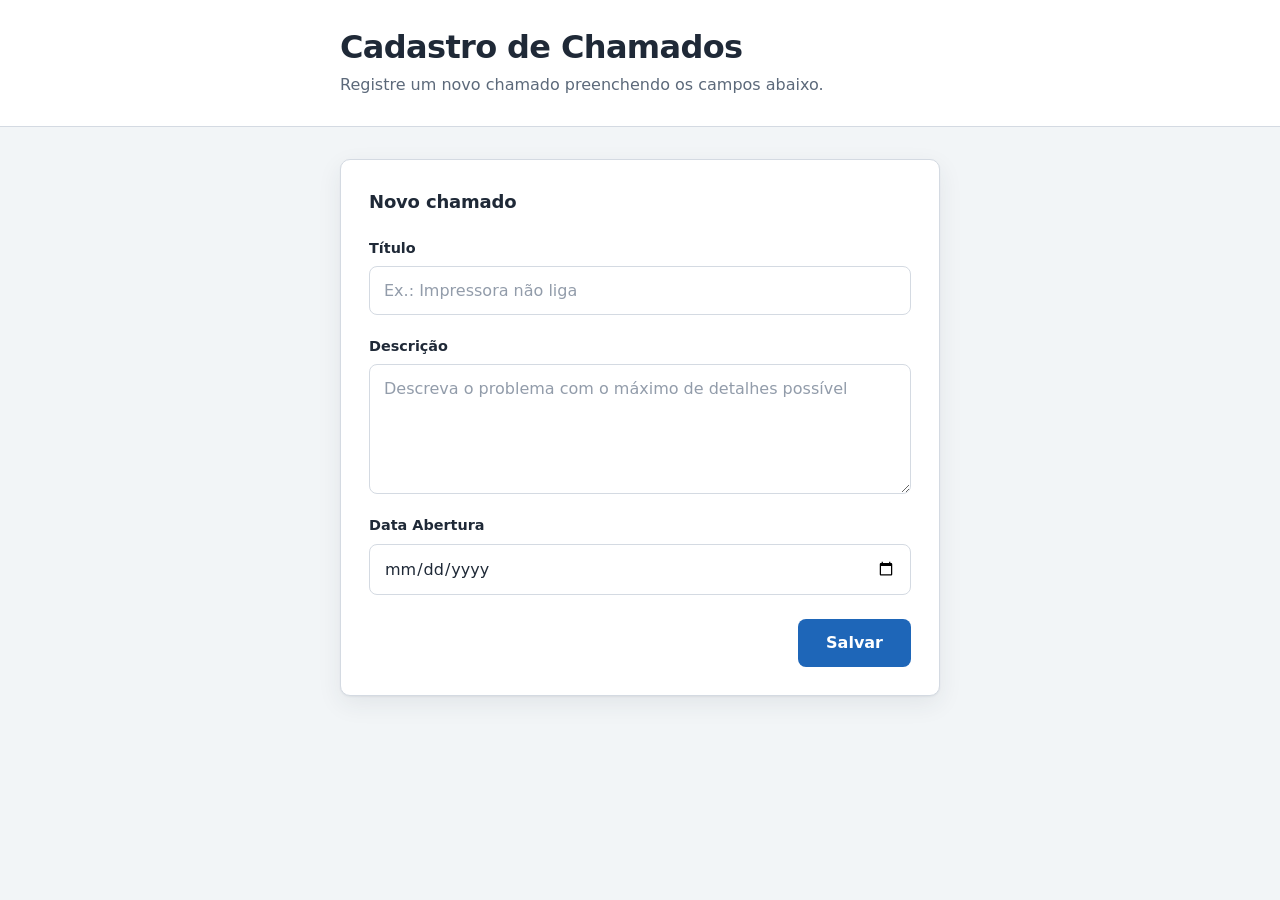
==== chamados/index.html @ 7cd3a597 "Cria tela de Cadastro de Chamados (chamados/index.html)" ====
<!DOCTYPE html>
<html lang="pt-BR">
<head>
  <meta charset="UTF-8" />
  <meta name="viewport" content="width=device-width, initial-scale=1.0" />
  <meta name="description" content="Cadastro de Chamados: registre título, descrição e data de abertura." />
  <title>Cadastro de Chamados</title>

  <style>
    /* ==========================================================
       1. VARIÁVEIS DE DESIGN (cores, espaçamentos, raios)
       ========================================================== */
    :root {
      --cor-fundo: hsl(210, 25%, 96%);
      --cor-superficie: hsl(0, 0%, 100%);
      --cor-texto: hsl(215, 28%, 17%);
      --cor-texto-suave: hsl(215, 14%, 42%);
      --cor-borda: hsl(214, 20%, 86%);
      --cor-primaria: hsl(212, 72%, 42%);
      --cor-primaria-escura: hsl(212, 72%, 34%);
      --cor-foco: hsla(212, 72%, 42%, 0.18);

      --raio: 10px;
      --sombra: 0 1px 2px hsla(215, 30%, 20%, 0.06),
                0 8px 24px hsla(215, 30%, 20%, 0.08);

      /* Fontes do próprio sistema (sem bibliotecas externas) */
      --fonte: system-ui, -apple-system, "Segoe UI", Roboto, "Helvetica Neue", Arial, sans-serif;
    }

    /* ==========================================================
       2. BASE
       ========================================================== */
    *,
    *::before,
    *::after {
      box-sizing: border-box;
    }

    body {
      margin: 0;
      min-height: 100vh;
      font-family: var(--fonte);
      font-size: 16px;
      line-height: 1.6;
      color: var(--cor-texto);
      background: var(--cor-fundo);
      -webkit-font-smoothing: antialiased;
    }

    /* ==========================================================
       3. TOPO (título)
       ========================================================== */
    .topo {
      background: var(--cor-superficie);
      border-bottom: 1px solid var(--cor-borda);
    }

    .topo-conteudo {
      max-width: 640px;
      margin: 0 auto;
      padding: 28px 20px;
    }

    .topo h1 {
      margin: 0;
      font-size: clamp(1.5rem, 1.2rem + 1.2vw, 2rem);
      font-weight: 700;
      letter-spacing: -0.02em;
      line-height: 1.2;
    }

    .topo p {
      margin: 6px 0 0;
      color: var(--cor-texto-suave);
    }

    /* ==========================================================
       4. CARTÃO DO FORMULÁRIO
       ========================================================== */
    main {
      max-width: 640px;
      margin: 32px auto;
      padding: 0 20px;
    }

    .cartao {
      background: var(--cor-superficie);
      border: 1px solid var(--cor-borda);
      border-radius: var(--raio);
      box-shadow: var(--sombra);
      padding: 28px;
    }

    .cartao h2 {
      margin: 0 0 20px;
      font-size: 1.125rem;
      font-weight: 600;
      letter-spacing: -0.01em;
    }

    /* ==========================================================
       5. CAMPOS
       ========================================================== */
    .campo {
      display: flex;
      flex-direction: column;
      gap: 6px;
      margin-bottom: 20px;
    }

    label {
      font-size: 0.9rem;
      font-weight: 600;
    }

    input,
    textarea {
      width: 100%;
      font: inherit;
      color: var(--cor-texto);
      background: var(--cor-superficie);
      border: 1px solid var(--cor-borda);
      border-radius: 8px;
      padding: 11px 14px;
      transition: border-color 0.15s ease, box-shadow 0.15s ease;
    }

    input::placeholder,
    textarea::placeholder {
      color: hsl(215, 12%, 62%);
    }

    input:hover,
    textarea:hover {
      border-color: hsl(214, 18%, 72%);
    }

    input:focus,
    textarea:focus {
      outline: none;
      border-color: var(--cor-primaria);
      box-shadow: 0 0 0 4px var(--cor-foco);
    }

    textarea {
      min-height: 130px;
      resize: vertical;
    }

    /* ==========================================================
       6. BOTÃO
       ========================================================== */
    .acoes {
      display: flex;
      justify-content: flex-end;
      padding-top: 4px;
    }

    .btn-salvar {
      font: inherit;
      font-weight: 600;
      color: #fff;
      background: var(--cor-primaria);
      border: none;
      border-radius: 8px;
      padding: 11px 28px;
      cursor: pointer;
      transition: background-color 0.15s ease, transform 0.1s ease, box-shadow 0.15s ease;
    }

    .btn-salvar:hover {
      background: var(--cor-primaria-escura);
    }

    .btn-salvar:active {
      transform: translateY(1px);
    }

    .btn-salvar:focus-visible {
      outline: none;
      box-shadow: 0 0 0 4px var(--cor-foco);
    }

    /* ==========================================================
       7. RESPONSIVIDADE (celular)
       ========================================================== */
    @media (max-width: 480px) {
      .cartao {
        padding: 20px;
      }

      .btn-salvar {
        width: 100%;
      }
    }
  </style>
</head>
<body>

  <!-- TOPO: título da aplicação -->
  <header class="topo">
    <div class="topo-conteudo">
      <h1>Cadastro de Chamados</h1>
      <p>Registre um novo chamado preenchendo os campos abaixo.</p>
    </div>
  </header>

  <main>
    <!-- FORMULÁRIO DE CADASTRO -->
    <section class="cartao">
      <h2>Novo chamado</h2>

      <form id="form-chamado">
        <div class="campo">
          <label for="titulo">Título</label>
          <input id="titulo" name="titulo" type="text" placeholder="Ex.: Impressora não liga" />
        </div>

        <div class="campo">
          <label for="descricao">Descrição</label>
          <textarea id="descricao" name="descricao" placeholder="Descreva o problema com o máximo de detalhes possível"></textarea>
        </div>

        <div class="campo">
          <label for="data-abertura">Data Abertura</label>
          <input id="data-abertura" name="dataAbertura" type="date" />
        </div>

        <div class="acoes">
          <!-- type="button" para não recarregar a página: por enquanto ele não faz nada -->
          <button id="btn-salvar" class="btn-salvar" type="button">Salvar</button>
        </div>
      </form>
    </section>
  </main>

  <script>
    // Por enquanto, nenhuma lógica: o botão "Salvar" será implementado nas próximas etapas.
  </script>
</body>
</html>
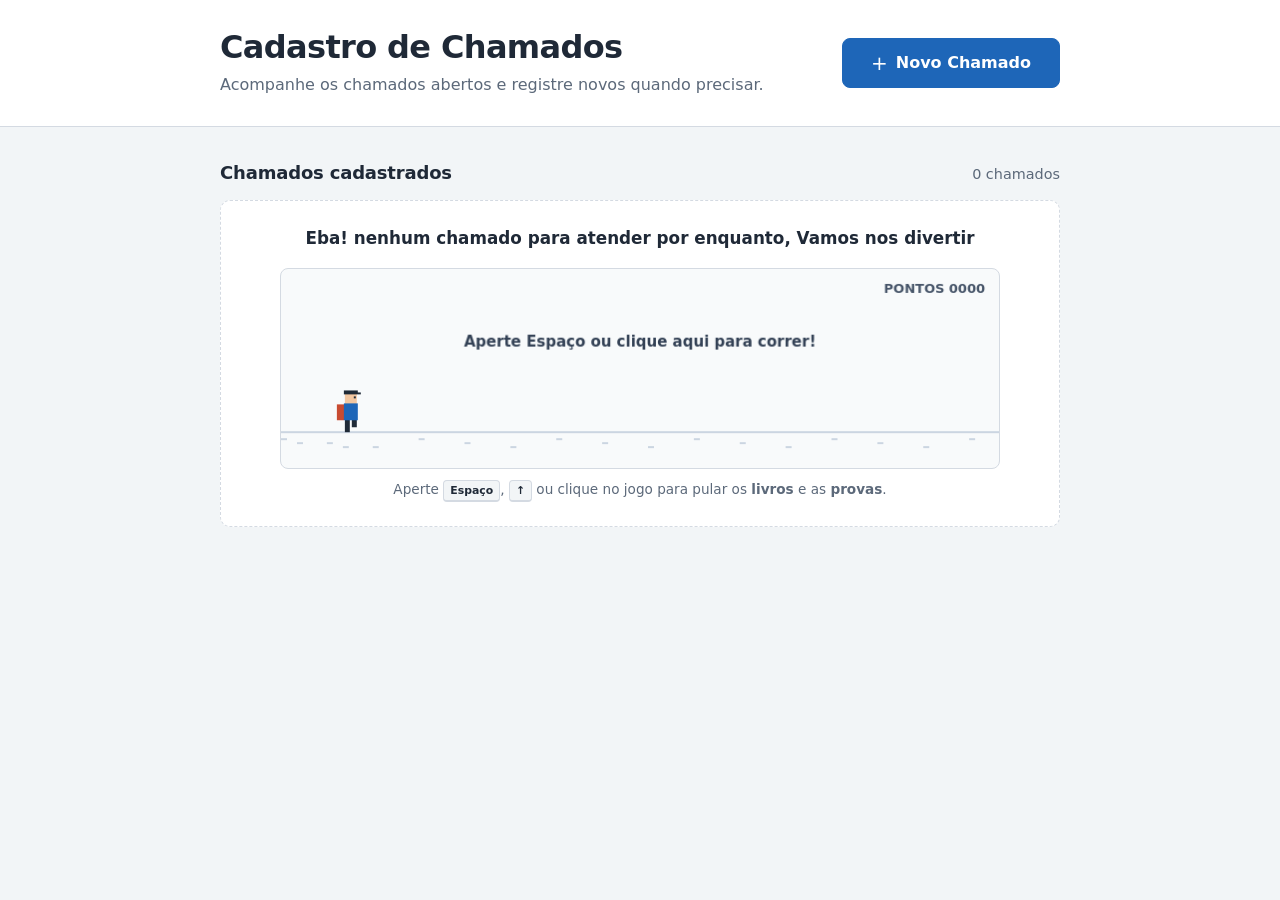
==== commit 4181a3e3: "Adiciona listagem, edição, exclusão com modal e jogo do estudante em chamados" ====
--- a/chamados/index.html
+++ b/chamados/index.html
@@ -18,7 +18,16 @@
       --cor-borda: hsl(214, 20%, 86%);
       --cor-primaria: hsl(212, 72%, 42%);
       --cor-primaria-escura: hsl(212, 72%, 34%);
+      --cor-primaria-clara: hsl(212, 80%, 96%);
       --cor-foco: hsla(212, 72%, 42%, 0.18);
+
+      --cor-erro: hsl(4, 66%, 46%);
+      --cor-erro-fundo: hsl(4, 85%, 97%);
+      --cor-erro-borda: hsl(4, 70%, 88%);
+
+      --cor-sucesso-texto: hsl(152, 55%, 24%);
+      --cor-sucesso-fundo: hsl(150, 60%, 96%);
+      --cor-sucesso-borda: hsl(150, 45%, 82%);
 
       --raio: 10px;
       --sombra: 0 1px 2px hsla(215, 30%, 20%, 0.06),
@@ -26,6 +35,9 @@
 
       /* Fontes do próprio sistema (sem bibliotecas externas) */
       --fonte: system-ui, -apple-system, "Segoe UI", Roboto, "Helvetica Neue", Arial, sans-serif;
+
+      /* Largura máxima do conteúdo (mais larga para caber a tabela) */
+      --largura: 880px;
     }
 
     /* ==========================================================
@@ -57,9 +69,38 @@
     }
 
     .topo-conteudo {
-      max-width: 640px;
+      max-width: var(--largura);
       margin: 0 auto;
       padding: 28px 20px;
+      display: flex;
+      flex-wrap: wrap;
+      align-items: center;
+      justify-content: space-between;
+      gap: 16px 24px;
+    }
+
+    /* Botão "Novo Chamado" (mesmo visual do botão principal, com um "+") */
+    .btn-novo {
+      display: inline-flex;
+      align-items: center;
+      gap: 8px;
+      white-space: nowrap;
+    }
+
+    .btn-novo .mais {
+      font-size: 1.25rem;
+      line-height: 1;
+      font-weight: 500;
+    }
+
+    /* Formulário aparecendo */
+    .cartao:not([hidden]) {
+      animation: aparecer 0.2s ease;
+    }
+
+    /* Aviso de sucesso fica fora do formulário (que é ocultado após salvar) */
+    #aviso-sucesso {
+      margin-bottom: 24px;
     }
 
     .topo h1 {
@@ -79,7 +120,7 @@
        4. CARTÃO DO FORMULÁRIO
        ========================================================== */
     main {
-      max-width: 640px;
+      max-width: var(--largura);
       margin: 32px auto;
       padding: 0 20px;
     }
@@ -90,6 +131,12 @@
       border-radius: var(--raio);
       box-shadow: var(--sombra);
       padding: 28px;
+      transition: box-shadow 0.2s ease;
+    }
+
+    /* Destaque sutil quando o formulário está em modo de edição */
+    .cartao.editando {
+      box-shadow: 0 0 0 3px var(--cor-foco), var(--sombra);
     }
 
     .cartao h2 {
@@ -149,94 +196,1210 @@
     }
 
     /* ==========================================================
-       6. BOTÃO
+       6. BOTÕES
        ========================================================== */
     .acoes {
       display: flex;
       justify-content: flex-end;
+      gap: 12px;
       padding-top: 4px;
     }
 
-    .btn-salvar {
+    .btn {
       font: inherit;
       font-weight: 600;
-      color: #fff;
-      background: var(--cor-primaria);
-      border: none;
       border-radius: 8px;
       padding: 11px 28px;
       cursor: pointer;
-      transition: background-color 0.15s ease, transform 0.1s ease, box-shadow 0.15s ease;
+      transition: background-color 0.15s ease, border-color 0.15s ease,
+                  color 0.15s ease, transform 0.1s ease, box-shadow 0.15s ease;
+    }
+
+    .btn:active {
+      transform: translateY(1px);
+    }
+
+    .btn:focus-visible {
+      outline: none;
+      box-shadow: 0 0 0 4px var(--cor-foco);
+    }
+
+    /* Botão principal (Salvar / Atualizar) */
+    .btn-salvar {
+      color: #fff;
+      background: var(--cor-primaria);
+      border: 1px solid var(--cor-primaria);
     }
 
     .btn-salvar:hover {
       background: var(--cor-primaria-escura);
-    }
-
-    .btn-salvar:active {
-      transform: translateY(1px);
-    }
-
-    .btn-salvar:focus-visible {
-      outline: none;
-      box-shadow: 0 0 0 4px var(--cor-foco);
+      border-color: var(--cor-primaria-escura);
+    }
+
+    /* Botão secundário (Cancelar) */
+    .btn-cancelar {
+      color: var(--cor-texto);
+      background: var(--cor-superficie);
+      border: 1px solid var(--cor-borda);
+    }
+
+    .btn-cancelar:hover {
+      background: var(--cor-fundo);
+      border-color: hsl(214, 18%, 72%);
+    }
+
+    /* Botão pequeno usado dentro da tabela (Editar) */
+    .btn-editar {
+      font-size: 0.875rem;
+      padding: 6px 14px;
+      color: var(--cor-primaria);
+      background: var(--cor-superficie);
+      border: 1px solid var(--cor-borda);
+    }
+
+    .btn-editar:hover {
+      background: var(--cor-primaria-clara);
+      border-color: hsl(212, 60%, 80%);
+    }
+
+    /* Botão pequeno usado dentro da tabela (Excluir) */
+    .btn-excluir {
+      font-size: 0.875rem;
+      padding: 6px 14px;
+      color: var(--cor-erro);
+      background: var(--cor-superficie);
+      border: 1px solid var(--cor-borda);
+    }
+
+    .btn-excluir:hover {
+      background: var(--cor-erro-fundo);
+      border-color: var(--cor-erro-borda);
+    }
+
+    /* Botão de confirmação da exclusão (dentro da janela) */
+    .btn-perigo {
+      color: #fff;
+      background: var(--cor-erro);
+      border: 1px solid var(--cor-erro);
+    }
+
+    .btn-perigo:hover {
+      background: hsl(4, 66%, 38%);
+      border-color: hsl(4, 66%, 38%);
+    }
+
+    .btn-perigo:focus-visible {
+      box-shadow: 0 0 0 4px hsla(4, 66%, 46%, 0.2);
     }
 
     /* ==========================================================
-       7. RESPONSIVIDADE (celular)
+       6.1 MODAL DE CONFIRMAÇÃO (feito à mão: fundo escuro + janela)
        ========================================================== */
-    @media (max-width: 480px) {
+    .modal-fundo {
+      position: fixed;
+      inset: 0;
+      z-index: 1000;
+      display: flex;
+      align-items: center;
+      justify-content: center;
+      padding: 16px;
+      background: hsla(215, 30%, 15%, 0.45);
+      animation: fundo-aparecer 0.15s ease;
+    }
+
+    .modal {
+      width: 100%;
+      max-width: 420px;
+      padding: 24px;
+      color: var(--cor-texto);
+      background: var(--cor-superficie);
+      border: 1px solid var(--cor-borda);
+      border-radius: var(--raio);
+      box-shadow: 0 20px 48px hsla(215, 30%, 20%, 0.22);
+      animation: modal-aparecer 0.18s ease;
+    }
+
+    .modal h3 {
+      margin: 0 0 8px;
+      font-size: 1.125rem;
+      font-weight: 600;
+      letter-spacing: -0.01em;
+    }
+
+    .modal p {
+      margin: 0 0 20px;
+      color: var(--cor-texto-suave);
+      overflow-wrap: anywhere;
+    }
+
+    .modal strong {
+      color: var(--cor-texto);
+    }
+
+    .modal .acoes {
+      padding-top: 0;
+    }
+
+    /* Impede a página de rolar por trás enquanto o modal está aberto */
+    body.modal-aberto {
+      overflow: hidden;
+    }
+
+    @keyframes fundo-aparecer {
+      from { opacity: 0; }
+      to   { opacity: 1; }
+    }
+
+    @keyframes modal-aparecer {
+      from { opacity: 0; transform: translateY(8px) scale(0.98); }
+      to   { opacity: 1; transform: translateY(0) scale(1); }
+    }
+
+    [hidden] {
+      display: none !important;
+    }
+
+    /* ==========================================================
+       7. AVISOS (erro e sucesso)
+       ========================================================== */
+    .aviso {
+      display: none;
+      margin-bottom: 20px;
+      padding: 12px 14px;
+      font-size: 0.95rem;
+      color: hsl(4, 60%, 32%);
+      background: var(--cor-erro-fundo);
+      border: 1px solid var(--cor-erro-borda);
+      border-radius: 8px;
+    }
+
+    .aviso.sucesso {
+      color: var(--cor-sucesso-texto);
+      background: var(--cor-sucesso-fundo);
+      border-color: var(--cor-sucesso-borda);
+    }
+
+    .aviso.visivel {
+      display: block;
+      animation: aparecer 0.2s ease;
+    }
+
+    .msg-erro {
+      display: none;
+      font-size: 0.85rem;
+      color: var(--cor-erro);
+    }
+
+    .campo.com-erro .msg-erro {
+      display: block;
+    }
+
+    .campo.com-erro input,
+    .campo.com-erro textarea {
+      border-color: var(--cor-erro);
+    }
+
+    .campo.com-erro input:focus,
+    .campo.com-erro textarea:focus {
+      box-shadow: 0 0 0 4px hsla(4, 66%, 46%, 0.15);
+    }
+
+    .obrigatorio {
+      color: var(--cor-erro);
+      font-weight: 600;
+    }
+
+    .opcional {
+      font-weight: 400;
+      color: var(--cor-texto-suave);
+    }
+
+    /* ==========================================================
+       8. TABELA DE CHAMADOS
+       ========================================================== */
+    .lista-secao {
+      margin-top: 0;
+    }
+
+    /* O espaço entre formulário e tabela só existe quando o formulário está visível */
+    .cartao {
+      margin-bottom: 32px;
+    }
+
+    .lista-cabecalho {
+      display: flex;
+      align-items: baseline;
+      justify-content: space-between;
+      margin-bottom: 12px;
+    }
+
+    .lista-cabecalho h2 {
+      margin: 0;
+      font-size: 1.125rem;
+      font-weight: 600;
+      letter-spacing: -0.01em;
+    }
+
+    .contador {
+      font-size: 0.9rem;
+      color: var(--cor-texto-suave);
+    }
+
+    .tabela-container {
+      background: var(--cor-superficie);
+      border: 1px solid var(--cor-borda);
+      border-radius: var(--raio);
+      box-shadow: 0 1px 2px hsla(215, 30%, 20%, 0.05);
+      overflow: hidden;
+    }
+
+    .tabela {
+      width: 100%;
+      border-collapse: collapse;
+      font-size: 0.95rem;
+    }
+
+    .tabela th,
+    .tabela td {
+      padding: 14px 16px;
+      text-align: left;
+      vertical-align: top;
+    }
+
+    .tabela thead th {
+      font-size: 0.8rem;
+      font-weight: 600;
+      text-transform: uppercase;
+      letter-spacing: 0.06em;
+      color: var(--cor-texto-suave);
+      background: hsl(210, 25%, 98%);
+      border-bottom: 1px solid var(--cor-borda);
+    }
+
+    .tabela tbody tr + tr td {
+      border-top: 1px solid hsl(214, 20%, 92%);
+    }
+
+    .tabela tbody tr {
+      transition: background-color 0.15s ease;
+    }
+
+    .tabela tbody tr:hover {
+      background: hsl(210, 25%, 98.5%);
+    }
+
+    /* Linha que está sendo editada no momento */
+    .tabela tbody tr.em-edicao {
+      background: var(--cor-primaria-clara);
+    }
+
+    .col-titulo {
+      font-weight: 600;
+      overflow-wrap: anywhere;
+    }
+
+    .col-descricao {
+      color: var(--cor-texto-suave);
+      white-space: pre-line;
+      overflow-wrap: anywhere;
+    }
+
+    .col-data {
+      white-space: nowrap;
+      color: var(--cor-texto-suave);
+    }
+
+    .col-acoes {
+      width: 1%;
+      white-space: nowrap;
+      text-align: right !important;
+    }
+
+    .col-acoes .btn + .btn {
+      margin-left: 8px;
+    }
+
+    /* ==========================================================
+       8.1 ESTADO VAZIO + JOGO DO ESTUDANTE
+       ========================================================== */
+    .estado-vazio {
+      padding: 24px 20px;
+      text-align: center;
+      background: var(--cor-superficie);
+      border: 1px dashed var(--cor-borda);
+      border-radius: var(--raio);
+    }
+
+    .lista-vazia {
+      margin: 0 0 16px;
+      font-size: 1.05rem;
+      font-weight: 600;
+      color: var(--cor-texto);
+    }
+
+    .jogo-tela {
+      display: block;
+      width: 100%;
+      max-width: 720px;
+      height: auto;
+      margin: 0 auto;
+      background: hsl(210, 30%, 98%);
+      border: 1px solid var(--cor-borda);
+      border-radius: 8px;
+      cursor: pointer;
+      touch-action: manipulation;
+      user-select: none;
+    }
+
+    .jogo-dica {
+      margin: 10px 0 0;
+      font-size: 0.85rem;
+      color: var(--cor-texto-suave);
+    }
+
+    kbd {
+      display: inline-block;
+      padding: 1px 6px;
+      font-family: inherit;
+      font-size: 0.8em;
+      font-weight: 600;
+      color: var(--cor-texto);
+      background: var(--cor-fundo);
+      border: 1px solid var(--cor-borda);
+      border-bottom-width: 2px;
+      border-radius: 4px;
+    }
+
+    @keyframes aparecer {
+      from { opacity: 0; transform: translateY(-4px); }
+      to   { opacity: 1; transform: translateY(0); }
+    }
+
+    /* ==========================================================
+       9. RESPONSIVIDADE (celular)
+       ========================================================== */
+    @media (max-width: 640px) {
       .cartao {
         padding: 20px;
       }
 
-      .btn-salvar {
+      .acoes {
+        flex-direction: column-reverse;
+      }
+
+      .acoes .btn {
         width: 100%;
+      }
+
+      /* Em telas pequenas, cada linha da tabela vira um bloco empilhado */
+      .tabela thead {
+        display: none;
+      }
+
+      .tabela,
+      .tabela tbody,
+      .tabela tr,
+      .tabela td {
+        display: block;
+        width: 100%;
+      }
+
+      .tabela tbody tr {
+        padding: 12px 16px;
+      }
+
+      .tabela tbody tr + tr {
+        border-top: 1px solid hsl(214, 20%, 92%);
+      }
+
+      .tabela tbody tr + tr td {
+        border-top: none;
+      }
+
+      .tabela td {
+        padding: 4px 0;
+      }
+
+      .tabela td[data-rotulo]::before {
+        content: attr(data-rotulo);
+        display: block;
+        font-size: 0.75rem;
+        font-weight: 600;
+        text-transform: uppercase;
+        letter-spacing: 0.06em;
+        color: var(--cor-texto-suave);
+      }
+
+      .col-acoes {
+        text-align: left !important;
+        padding-top: 8px !important;
       }
     }
   </style>
 </head>
 <body>
 
-  <!-- TOPO: título da aplicação -->
+  <!-- TOPO: título da aplicação + botão "Novo Chamado" -->
   <header class="topo">
     <div class="topo-conteudo">
-      <h1>Cadastro de Chamados</h1>
-      <p>Registre um novo chamado preenchendo os campos abaixo.</p>
+      <div>
+        <h1>Cadastro de Chamados</h1>
+        <p>Acompanhe os chamados abertos e registre novos quando precisar.</p>
+      </div>
+      <button id="btn-novo" class="btn btn-salvar btn-novo" type="button" aria-controls="cartao-form">
+        <span class="mais" aria-hidden="true">+</span> Novo Chamado
+      </button>
     </div>
   </header>
 
   <main>
-    <!-- FORMULÁRIO DE CADASTRO -->
-    <section class="cartao">
-      <h2>Novo chamado</h2>
-
-      <form id="form-chamado">
-        <div class="campo">
-          <label for="titulo">Título</label>
-          <input id="titulo" name="titulo" type="text" placeholder="Ex.: Impressora não liga" />
+    <!-- FORMULÁRIO DE CADASTRO / EDIÇÃO (oculto até clicar em "Novo Chamado" ou "Editar") -->
+    <section id="cartao-form" class="cartao" hidden>
+      <h2 id="titulo-form">Novo chamado</h2>
+
+      <!-- novalidate: usamos nossa própria validação, com mensagens mais amigáveis -->
+      <form id="form-chamado" novalidate>
+        <!-- Aviso de erro de validação -->
+        <div id="aviso" class="aviso" role="alert"></div>
+
+        <div class="campo" id="campo-titulo">
+          <label for="titulo">Título <span class="obrigatorio" aria-hidden="true">*</span></label>
+          <input id="titulo" name="titulo" type="text" placeholder="Ex.: Impressora não liga" aria-describedby="erro-titulo" />
+          <span id="erro-titulo" class="msg-erro">Dê um título curto para o chamado.</span>
         </div>
 
-        <div class="campo">
-          <label for="descricao">Descrição</label>
-          <textarea id="descricao" name="descricao" placeholder="Descreva o problema com o máximo de detalhes possível"></textarea>
+        <div class="campo" id="campo-descricao">
+          <label for="descricao">Descrição <span class="obrigatorio" aria-hidden="true">*</span></label>
+          <textarea id="descricao" name="descricao" placeholder="Descreva o problema com o máximo de detalhes possível" aria-describedby="erro-descricao"></textarea>
+          <span id="erro-descricao" class="msg-erro">Conte um pouco sobre o problema.</span>
         </div>
 
-        <div class="campo">
-          <label for="data-abertura">Data Abertura</label>
-          <input id="data-abertura" name="dataAbertura" type="date" />
-        </div>
+        <!-- A Data Abertura não aparece no formulário: é preenchida automaticamente ao salvar -->
 
         <div class="acoes">
-          <!-- type="button" para não recarregar a página: por enquanto ele não faz nada -->
-          <button id="btn-salvar" class="btn-salvar" type="button">Salvar</button>
+          <!-- Cancelar aparece tanto na inclusão quanto na edição -->
+          <button id="btn-cancelar" class="btn btn-cancelar" type="button">Cancelar</button>
+          <!-- type="submit": funciona ao clicar e também ao apertar Enter -->
+          <button id="btn-salvar" class="btn btn-salvar" type="submit">Salvar</button>
         </div>
       </form>
     </section>
+
+    <!-- Aviso de sucesso (fora do formulário, pois ele é ocultado depois de salvar) -->
+    <div id="aviso-sucesso" class="aviso sucesso" role="status"></div>
+
+    <!-- TABELA DE CHAMADOS CADASTRADOS -->
+    <section class="lista-secao" aria-labelledby="titulo-lista">
+      <div class="lista-cabecalho">
+        <h2 id="titulo-lista">Chamados cadastrados</h2>
+        <span id="contador" class="contador">0 chamados</span>
+      </div>
+
+      <!-- Quando não há nenhum chamado: mensagem + jogo do estudante -->
+      <div id="estado-vazio" class="estado-vazio">
+        <p id="lista-vazia" class="lista-vazia">
+          Eba! nenhum chamado para atender por enquanto, Vamos nos divertir
+        </p>
+
+        <canvas
+          id="jogo"
+          class="jogo-tela"
+          width="720"
+          height="200"
+          aria-label="Jogo do estudante: pule sobre os livros e as provas"
+        ></canvas>
+
+        <p class="jogo-dica">
+          Aperte <kbd>Espaço</kbd>, <kbd>↑</kbd> ou clique no jogo para pular os <strong>livros</strong> e as <strong>provas</strong>.
+        </p>
+      </div>
+
+      <div id="tabela-container" class="tabela-container" hidden>
+        <table class="tabela">
+          <thead>
+            <tr>
+              <th scope="col">Título</th>
+              <th scope="col">Descrição</th>
+              <th scope="col">Data Abertura</th>
+              <th scope="col" class="col-acoes">Ações</th>
+            </tr>
+          </thead>
+          <tbody id="corpo-tabela"></tbody>
+        </table>
+      </div>
+    </section>
   </main>
 
+  <!-- MODAL DE CONFIRMAÇÃO DE EXCLUSÃO (começa escondido com "hidden") -->
+  <div id="modal-excluir" class="modal-fundo" hidden>
+    <div class="modal" role="dialog" aria-modal="true" aria-labelledby="modal-titulo" aria-describedby="modal-texto">
+      <h3 id="modal-titulo">Excluir chamado?</h3>
+      <p id="modal-texto">
+        O chamado <strong id="modal-nome"></strong> será removido. Essa ação não pode ser desfeita.
+      </p>
+      <div class="acoes">
+        <button id="btn-modal-cancelar" class="btn btn-cancelar" type="button">Cancelar</button>
+        <button id="btn-modal-confirmar" class="btn btn-perigo" type="button">Excluir</button>
+      </div>
+    </div>
+  </div>
+
   <script>
-    // Por enquanto, nenhuma lógica: o botão "Salvar" será implementado nas próximas etapas.
+    // ========================================================
+    // 1. ELEMENTOS DA PÁGINA
+    // ========================================================
+    const btnNovo = document.getElementById('btn-novo');
+
+    const form = document.getElementById('form-chamado');
+    const cartaoForm = document.getElementById('cartao-form');
+    const tituloForm = document.getElementById('titulo-form');
+    const inputTitulo = document.getElementById('titulo');
+    const inputDescricao = document.getElementById('descricao');
+    const aviso = document.getElementById('aviso');
+    const avisoSucesso = document.getElementById('aviso-sucesso');
+    const btnSalvar = document.getElementById('btn-salvar');
+    const btnCancelar = document.getElementById('btn-cancelar');
+
+    const campoTitulo = document.getElementById('campo-titulo');
+    const campoDescricao = document.getElementById('campo-descricao');
+
+    const corpoTabela = document.getElementById('corpo-tabela');
+    const tabelaContainer = document.getElementById('tabela-container');
+    const estadoVazio = document.getElementById('estado-vazio');
+    const contador = document.getElementById('contador');
+
+    const modalExcluir = document.getElementById('modal-excluir');
+    const modalNome = document.getElementById('modal-nome');
+    const btnModalCancelar = document.getElementById('btn-modal-cancelar');
+    const btnModalConfirmar = document.getElementById('btn-modal-confirmar');
+
+    // Guarda o id do chamado que o usuário pediu para excluir (aguardando confirmação)
+    let idParaExcluir = null;
+
+    // Elemento que tinha o foco antes de abrir o modal (para devolver depois)
+    let focoAnterior = null;
+
+    // Os chamados ficam guardados neste array (apenas na memória, por enquanto)
+    const chamados = [];
+
+    // Gera um identificador único para cada chamado
+    let proximoId = 1;
+
+    // Guarda o id do chamado em edição (null = cadastrando um novo)
+    let idEmEdicao = null;
+
+    // Controla o tempo de exibição da mensagem de sucesso
+    let temporizadorSucesso = null;
+
+    // ========================================================
+    // 2. FUNÇÕES AUXILIARES
+    // ========================================================
+
+    // Converte "2026-11-17" em "17/11/2026" (sem usar Date, evitando erros de fuso horário)
+    function formatarData(valor) {
+      if (!valor) return 'Não informada';
+      const [ano, mes, dia] = valor.split('-');
+      return `${dia}/${mes}/${ano}`;
+    }
+
+    // Data de hoje no formato "aaaa-mm-dd", usando o fuso horário do computador do usuário
+    function dataDeHoje() {
+      const hoje = new Date();
+      const ano = hoje.getFullYear();
+      const mes = String(hoje.getMonth() + 1).padStart(2, '0');
+      const dia = String(hoje.getDate()).padStart(2, '0');
+      return `${ano}-${mes}-${dia}`;
+    }
+
+    // Aviso de erro: aparece dentro do formulário
+    function mostrarAviso(mensagem) {
+      aviso.textContent = mensagem;
+      aviso.classList.add('visivel');
+    }
+
+    function esconderAviso() {
+      aviso.textContent = '';
+      aviso.classList.remove('visivel');
+    }
+
+    // Aviso de sucesso: aparece acima da tabela e some sozinho depois de alguns segundos
+    function mostrarSucesso(mensagem) {
+      clearTimeout(temporizadorSucesso);
+      avisoSucesso.textContent = mensagem;
+      avisoSucesso.classList.add('visivel');
+      temporizadorSucesso = setTimeout(esconderSucesso, 3000);
+    }
+
+    function esconderSucesso() {
+      clearTimeout(temporizadorSucesso);
+      avisoSucesso.textContent = '';
+      avisoSucesso.classList.remove('visivel');
+    }
+
+    function marcarErro(campo, input, temErro) {
+      campo.classList.toggle('com-erro', temErro);
+      input.setAttribute('aria-invalid', temErro ? 'true' : 'false');
+    }
+
+    function limparErros() {
+      marcarErro(campoTitulo, inputTitulo, false);
+      marcarErro(campoDescricao, inputDescricao, false);
+    }
+
+    // ========================================================
+    // 3. MOSTRAR / OCULTAR O FORMULÁRIO
+    // ========================================================
+
+    // Exibe o formulário (o botão "Novo Chamado" some enquanto ele está aberto)
+    function exibirFormulario() {
+      cartaoForm.hidden = false;
+      btnNovo.hidden = true;
+      limparErros();
+      esconderAviso();
+      esconderSucesso();
+
+      // Leva o usuário até o formulário
+      cartaoForm.scrollIntoView({ behavior: 'smooth', block: 'start' });
+      inputTitulo.focus({ preventScroll: true });
+    }
+
+    // Abre o formulário vazio para cadastrar um novo chamado
+    function abrirNovoChamado() {
+      idEmEdicao = null;
+      form.reset();
+
+      tituloForm.textContent = 'Novo chamado';
+      btnSalvar.textContent = 'Salvar';
+      cartaoForm.classList.remove('editando');
+
+      renderizarTabela(); // remove destaque de linha em edição, se houver
+      exibirFormulario();
+    }
+
+    // Abre o formulário com os dados do chamado e troca "Salvar" por "Atualizar"
+    function iniciarEdicao(id) {
+      const chamado = chamados.find((c) => c.id === id);
+      if (!chamado) return;
+
+      idEmEdicao = id;
+
+      inputTitulo.value = chamado.titulo;
+      inputDescricao.value = chamado.descricao;
+      // A Data Abertura não é editável: continua a mesma do cadastro
+
+      tituloForm.textContent = 'Editando chamado';
+      btnSalvar.textContent = 'Atualizar';
+      cartaoForm.classList.add('editando');
+
+      renderizarTabela(); // para destacar a linha em edição
+      exibirFormulario();
+    }
+
+    // Oculta e limpa o formulário (após salvar, atualizar ou cancelar)
+    function fecharFormulario() {
+      idEmEdicao = null;
+
+      form.reset();
+      limparErros();
+      esconderAviso();
+
+      cartaoForm.hidden = true;
+      cartaoForm.classList.remove('editando');
+      btnNovo.hidden = false;
+
+      renderizarTabela();
+    }
+
+    btnNovo.addEventListener('click', abrirNovoChamado);
+
+    // Cancelar: fecha o formulário sem salvar nada (tanto na inclusão quanto na edição)
+    btnCancelar.addEventListener('click', () => {
+      fecharFormulario();
+      btnNovo.focus();
+    });
+
+    // ========================================================
+    // 4. DESENHAR A TABELA NA TELA
+    // ========================================================
+    function criarCelula(texto, classe, rotulo) {
+      const td = document.createElement('td');
+      td.className = classe;
+      td.dataset.rotulo = rotulo; // usado no layout de celular
+      td.textContent = texto;     // textContent: seguro contra HTML digitado pelo usuário
+      return td;
+    }
+
+    function renderizarTabela() {
+      corpoTabela.innerHTML = '';
+
+      chamados.forEach((chamado) => {
+        const linha = document.createElement('tr');
+        if (chamado.id === idEmEdicao) linha.classList.add('em-edicao');
+
+        linha.append(
+          criarCelula(chamado.titulo, 'col-titulo', 'Título'),
+          criarCelula(chamado.descricao, 'col-descricao', 'Descrição'),
+          criarCelula(formatarData(chamado.dataAbertura), 'col-data', 'Data Abertura')
+        );
+
+        // Coluna "Ações" com o botão Editar
+        const tdAcoes = document.createElement('td');
+        tdAcoes.className = 'col-acoes';
+
+        const btnEditar = document.createElement('button');
+        btnEditar.type = 'button';
+        btnEditar.className = 'btn btn-editar';
+        btnEditar.textContent = 'Editar';
+        btnEditar.setAttribute('aria-label', `Editar chamado: ${chamado.titulo}`);
+        btnEditar.addEventListener('click', () => iniciarEdicao(chamado.id));
+
+        tdAcoes.appendChild(btnEditar);
+
+        // Botão Excluir (pede confirmação antes de remover)
+        const btnExcluir = document.createElement('button');
+        btnExcluir.type = 'button';
+        btnExcluir.className = 'btn btn-excluir';
+        btnExcluir.textContent = 'Excluir';
+        btnExcluir.setAttribute('aria-label', `Excluir chamado: ${chamado.titulo}`);
+        btnExcluir.addEventListener('click', () => pedirConfirmacaoExclusao(chamado.id));
+
+        tdAcoes.appendChild(btnExcluir);
+        linha.appendChild(tdAcoes);
+        corpoTabela.appendChild(linha);
+      });
+
+      // Estado vazio (mensagem + jogo), tabela e contador
+      const vazia = chamados.length === 0;
+      estadoVazio.hidden = !vazia;
+      tabelaContainer.hidden = vazia;
+      contador.textContent = chamados.length === 1 ? '1 chamado' : `${chamados.length} chamados`;
+
+      // Se apareceu chamado, pausa o jogo; se ficou vazio, desenha a tela inicial do jogo
+      sincronizarJogo(vazia);
+    }
+
+    // ========================================================
+    // 4.1 EXCLUIR (com confirmação)
+    // ========================================================
+
+    // Abre o modal perguntando se o usuário tem certeza
+    function pedirConfirmacaoExclusao(id) {
+      const chamado = chamados.find((c) => c.id === id);
+      if (!chamado) return;
+
+      idParaExcluir = id;
+      modalNome.textContent = `"${chamado.titulo}"`;
+      abrirModal();
+    }
+
+    function abrirModal() {
+      focoAnterior = document.activeElement;
+      modalExcluir.hidden = false;
+      document.body.classList.add('modal-aberto');
+      btnModalCancelar.focus(); // foco na opção segura
+    }
+
+    function fecharModal() {
+      modalExcluir.hidden = true;
+      document.body.classList.remove('modal-aberto');
+      idParaExcluir = null;
+
+      // Devolve o foco para onde o usuário estava (se o elemento ainda existir)
+      if (focoAnterior && document.body.contains(focoAnterior)) {
+        focoAnterior.focus();
+      }
+      focoAnterior = null;
+    }
+
+    // Remove de fato o chamado e atualiza tabela e contador
+    function excluirChamado(id) {
+      const indice = chamados.findIndex((c) => c.id === id);
+      if (indice === -1) return;
+
+      chamados.splice(indice, 1);
+
+      // Se o chamado excluído estava sendo editado, fecha o formulário
+      if (idEmEdicao === id) {
+        fecharFormulario();
+      } else {
+        renderizarTabela();
+      }
+
+      mostrarSucesso('Chamado excluído.');
+    }
+
+    btnModalConfirmar.addEventListener('click', () => {
+      const id = idParaExcluir; // guarda antes de fechar o modal
+      fecharModal();
+      excluirChamado(id);
+    });
+
+    btnModalCancelar.addEventListener('click', fecharModal);
+
+    // Clicar no fundo escuro, fora da janela, também cancela
+    modalExcluir.addEventListener('click', (evento) => {
+      if (evento.target === modalExcluir) fecharModal();
+    });
+
+    // Teclado: Esc cancela; Tab fica "preso" entre os botões do modal
+    document.addEventListener('keydown', (evento) => {
+      if (modalExcluir.hidden) return;
+
+      if (evento.key === 'Escape') {
+        evento.preventDefault();
+        fecharModal();
+      } else if (evento.key === 'Tab') {
+        evento.preventDefault();
+        const proximo = document.activeElement === btnModalCancelar ? btnModalConfirmar : btnModalCancelar;
+        proximo.focus();
+      }
+    });
+
+    // ========================================================
+    // 5. SALVAR / ATUALIZAR
+    // ========================================================
+    form.addEventListener('submit', (evento) => {
+      evento.preventDefault(); // impede o recarregamento da página
+
+      const titulo = inputTitulo.value.trim();
+      const descricao = inputDescricao.value.trim();
+
+      // Validação: Título e Descrição são obrigatórios
+      const faltaTitulo = titulo === '';
+      const faltaDescricao = descricao === '';
+
+      marcarErro(campoTitulo, inputTitulo, faltaTitulo);
+      marcarErro(campoDescricao, inputDescricao, faltaDescricao);
+
+      if (faltaTitulo || faltaDescricao) {
+        if (faltaTitulo && faltaDescricao) {
+          mostrarAviso('Quase lá! Preencha o Título e a Descrição para salvar o chamado.');
+        } else if (faltaTitulo) {
+          mostrarAviso('Quase lá! Falta só o Título do chamado.');
+        } else {
+          mostrarAviso('Quase lá! Falta só a Descrição do chamado.');
+        }
+        // Leva o cursor para o primeiro campo que precisa de atenção
+        (faltaTitulo ? inputTitulo : inputDescricao).focus();
+        return;
+      }
+
+      if (idEmEdicao !== null) {
+        // ATUALIZAR: altera o chamado existente, sem criar um novo
+        // (a Data Abertura original é mantida)
+        const chamado = chamados.find((c) => c.id === idEmEdicao);
+        if (chamado) {
+          chamado.titulo = titulo;
+          chamado.descricao = descricao;
+        }
+        fecharFormulario();
+        mostrarSucesso('Chamado atualizado com sucesso.');
+      } else {
+        // SALVAR: adiciona o novo chamado no topo da tabela,
+        // com a Data Abertura preenchida automaticamente com a data de hoje
+        chamados.unshift({ id: proximoId++, titulo, descricao, dataAbertura: dataDeHoje() });
+        fecharFormulario();
+        mostrarSucesso('Chamado salvo com sucesso.');
+      }
+
+      btnNovo.focus();
+    });
+
+    // Remove o destaque de erro assim que o usuário começa a digitar
+    function aoDigitar() {
+      if (inputTitulo.value.trim()) marcarErro(campoTitulo, inputTitulo, false);
+      if (inputDescricao.value.trim()) marcarErro(campoDescricao, inputDescricao, false);
+
+      const aindaTemErro =
+        campoTitulo.classList.contains('com-erro') || campoDescricao.classList.contains('com-erro');
+      if (!aindaTemErro) esconderAviso();
+    }
+
+    inputTitulo.addEventListener('input', aoDigitar);
+    inputDescricao.addEventListener('input', aoDigitar);
+
+    // ========================================================
+    // 6. JOGO DO ESTUDANTE (estilo dinossauro do navegador)
+    // ========================================================
+    const tela = document.getElementById('jogo');
+    const ctx = tela.getContext && tela.getContext('2d');
+
+    const LARGURA = tela.width;
+    const ALTURA = tela.height;
+    const CHAO_Y = 164; // altura do chão
+
+    const estudante = {
+      x: 56,
+      largura: 28,
+      altura: 42,
+      y: CHAO_Y - 42,
+      velY: 0,
+      noChao: true,
+    };
+
+    let estadoJogo = 'pronto'; // 'pronto' | 'jogando' | 'fim'
+    let obstaculos = [];
+    let distanciaAteProximo = 220;
+    let velocidade = 5;
+    let pontos = 0;
+    let recorde = 0;
+    let quadro = 0;
+    let animacaoId = null;
+
+    // Cria um obstáculo: uma pilha de livros ou uma prova difícil
+    function novoObstaculo() {
+      if (Math.random() < 0.55) {
+        const qtd = Math.random() < 0.5 ? 2 : 3; // 2 ou 3 livros empilhados
+        const altura = qtd * 11;
+        return {
+          tipo: 'livros',
+          qtd,
+          x: LARGURA + 10,
+          y: CHAO_Y - altura,
+          largura: 34,
+          altura,
+        };
+      }
+      return {
+        tipo: 'prova',
+        x: LARGURA + 10,
+        y: CHAO_Y - 38,
+        largura: 28,
+        altura: 38,
+      };
+    }
+
+    // Estudante com boné e mochila nas costas
+    function desenharEstudante() {
+      const { x, y } = estudante;
+      const passo = estadoJogo === 'jogando' && estudante.noChao ? Math.floor(quadro / 6) % 2 : 0;
+
+      // Mochila
+      ctx.fillStyle = '#c84b31';
+      ctx.fillRect(x, y + 14, 7, 16);
+
+      // Corpo (camiseta azul)
+      ctx.fillStyle = '#1e66b8';
+      ctx.fillRect(x + 7, y + 13, 14, 17);
+
+      // Cabeça
+      ctx.fillStyle = '#f2c6a0';
+      ctx.fillRect(x + 8, y + 3, 12, 10);
+
+      // Boné
+      ctx.fillStyle = '#1f2a37';
+      ctx.fillRect(x + 7, y, 14, 4);
+      ctx.fillRect(x + 17, y + 2, 7, 2); // aba
+
+      // Olho (vira um "X" quando bate num obstáculo)
+      ctx.fillStyle = '#1f2a37';
+      if (estadoJogo === 'fim') {
+        ctx.fillRect(x + 16, y + 5, 3, 3);
+      } else {
+        ctx.fillRect(x + 17, y + 6, 2, 2);
+      }
+
+      // Pernas alternando para dar efeito de corrida
+      ctx.fillStyle = '#1f2a37';
+      const pernaEsq = passo === 0 ? 12 : 7;
+      const pernaDir = passo === 0 ? 7 : 12;
+      ctx.fillRect(x + 8, y + 30, 5, estudante.noChao ? pernaEsq : 8);
+      ctx.fillRect(x + 15, y + 30, 5, estudante.noChao ? pernaDir : 10);
+    }
+
+    // Pilha de livros ou folha de prova
+    function desenharObstaculo(o) {
+      if (o.tipo === 'livros') {
+        const cores = ['#c84b31', '#2a7f62', '#7a4ba3'];
+        for (let i = 0; i < o.qtd; i++) {
+          const ly = CHAO_Y - (i + 1) * 11;
+          ctx.fillStyle = cores[i % cores.length];
+          ctx.fillRect(o.x, ly, o.largura, 10);
+          ctx.fillStyle = '#fff8e7'; // páginas do livro
+          ctx.fillRect(o.x + 3, ly + 2, o.largura - 6, 3);
+        }
+      } else {
+        // Folha da prova
+        ctx.fillStyle = '#ffffff';
+        ctx.fillRect(o.x, o.y, o.largura, o.altura);
+        ctx.strokeStyle = '#64748b';
+        ctx.lineWidth = 1.5;
+        ctx.strokeRect(o.x, o.y, o.largura, o.altura);
+
+        // Nota vermelha no topo
+        ctx.fillStyle = '#c8372d';
+        ctx.font = 'bold 10px sans-serif';
+        ctx.textAlign = 'left';
+        ctx.fillText('PROVA', o.x + 2, o.y + 10);
+
+        // Linhas simulando as questões
+        ctx.fillStyle = '#94a3b8';
+        ctx.fillRect(o.x + 4, o.y + 15, o.largura - 8, 2);
+        ctx.fillRect(o.x + 4, o.y + 21, o.largura - 8, 2);
+        ctx.fillRect(o.x + 4, o.y + 27, o.largura - 12, 2);
+      }
+    }
+
+    function desenharJogo() {
+      if (!ctx) return;
+
+      ctx.clearRect(0, 0, LARGURA, ALTURA);
+
+      // Linha do chão + pedrinhas passando
+      ctx.strokeStyle = '#cbd5e1';
+      ctx.lineWidth = 2;
+      ctx.beginPath();
+      ctx.moveTo(0, CHAO_Y);
+      ctx.lineTo(LARGURA, CHAO_Y);
+      ctx.stroke();
+
+      ctx.fillStyle = '#cbd5e1';
+      for (let i = 0; i < 18; i++) {
+        const px = ((i * 46 - Math.floor(pontos * 6)) % LARGURA + LARGURA) % LARGURA;
+        ctx.fillRect(px, CHAO_Y + 6 + (i % 3) * 4, 6, 2);
+      }
+
+      obstaculos.forEach(desenharObstaculo);
+      desenharEstudante();
+
+      // Placar no canto superior direito
+      ctx.fillStyle = '#475569';
+      ctx.font = '600 13px system-ui, sans-serif';
+      ctx.textAlign = 'right';
+      const pts = String(Math.floor(pontos)).padStart(4, '0');
+      const rec = recorde > 0 ? `RECORDE ${String(recorde).padStart(4, '0')}   ` : '';
+      ctx.fillText(`${rec}PONTOS ${pts}`, LARGURA - 14, 24);
+
+      // Mensagens de início e de fim de jogo
+      if (estadoJogo === 'pronto') {
+        ctx.fillStyle = '#334155';
+        ctx.font = '600 15px system-ui, sans-serif';
+        ctx.textAlign = 'center';
+        ctx.fillText('Aperte Espaço ou clique aqui para correr!', LARGURA / 2, 78);
+      } else if (estadoJogo === 'fim') {
+        ctx.fillStyle = 'rgba(255, 255, 255, 0.82)';
+        ctx.fillRect(LARGURA / 2 - 175, 42, 350, 66);
+
+        ctx.fillStyle = '#1e293b';
+        ctx.font = '700 16px system-ui, sans-serif';
+        ctx.textAlign = 'center';
+        ctx.fillText('Fim de jogo! A prova te pegou.', LARGURA / 2, 68);
+
+        ctx.fillStyle = '#475569';
+        ctx.font = '13px system-ui, sans-serif';
+        ctx.fillText('Aperte Espaço ou clique para tentar de novo', LARGURA / 2, 92);
+      }
+    }
+
+    function reiniciarJogo() {
+      estudante.y = CHAO_Y - estudante.altura;
+      estudante.velY = 0;
+      estudante.noChao = true;
+      obstaculos = [];
+      distanciaAteProximo = 180;
+      velocidade = 5.2;
+      pontos = 0;
+      quadro = 0;
+    }
+
+    function atualizarJogo() {
+      quadro++;
+      pontos += 0.15;
+      velocidade = Math.min(10, 5.2 + pontos * 0.01);
+
+      // Gravidade e pulo
+      estudante.velY += 0.65;
+      estudante.y += estudante.velY;
+
+      if (estudante.y >= CHAO_Y - estudante.altura) {
+        estudante.y = CHAO_Y - estudante.altura;
+        estudante.velY = 0;
+        estudante.noChao = true;
+      }
+
+      // Geração de novos obstáculos
+      distanciaAteProximo -= velocidade;
+      if (distanciaAteProximo <= 0) {
+        obstaculos.push(novoObstaculo());
+        distanciaAteProximo = 210 + Math.random() * 190;
+      }
+
+      // Movimento dos obstáculos
+      obstaculos.forEach((o) => { o.x -= velocidade; });
+      obstaculos = obstaculos.filter((o) => o.x + o.largura > -10);
+
+      // Colisão (com uma pequena folga para não parecer injusto)
+      const ex = estudante.x + 5;
+      const ey = estudante.y + 4;
+      const el = estudante.largura - 10;
+      const ea = estudante.altura - 6;
+
+      for (const o of obstaculos) {
+        const bateu =
+          ex < o.x + o.largura - 3 &&
+          ex + el > o.x + 3 &&
+          ey < o.y + o.altura &&
+          ey + ea > o.y + 3;
+
+        if (bateu) {
+          estadoJogo = 'fim';
+          recorde = Math.max(recorde, Math.floor(pontos));
+          desenharJogo();
+          return;
+        }
+      }
+
+      desenharJogo();
+      animacaoId = requestAnimationFrame(atualizarJogo);
+    }
+
+    function acaoPular() {
+      if (estadoJogo === 'jogando') {
+        if (estudante.noChao) {
+          estudante.velY = -11.8;
+          estudante.noChao = false;
+        }
+      } else {
+        cancelAnimationFrame(animacaoId);
+        reiniciarJogo();
+        estadoJogo = 'jogando';
+        estudante.velY = -11.8;
+        estudante.noChao = false;
+        animacaoId = requestAnimationFrame(atualizarJogo);
+      }
+    }
+
+    // Liga ou pausa o jogo conforme a lista esteja vazia ou não
+    function sincronizarJogo(listaEstaVazia) {
+      if (!ctx) return;
+
+      if (!listaEstaVazia) {
+        cancelAnimationFrame(animacaoId);
+        if (estadoJogo === 'jogando') estadoJogo = 'pronto';
+      } else if (estadoJogo !== 'jogando') {
+        desenharJogo();
+      }
+    }
+
+    tela.addEventListener('pointerdown', (evento) => {
+      evento.preventDefault();
+      acaoPular();
+    });
+
+    document.addEventListener('keydown', (evento) => {
+      // Só pula se o jogo estiver visível e o usuário não estiver digitando no formulário
+      if (estadoVazio.hidden || !modalExcluir.hidden) return;
+      const tag = document.activeElement ? document.activeElement.tagName : '';
+      if (tag === 'INPUT' || tag === 'TEXTAREA' || tag === 'BUTTON') return;
+
+      if (evento.code === 'Space' || evento.code === 'ArrowUp') {
+        evento.preventDefault();
+        acaoPular();
+      }
+    });
+
+    // Estado inicial
+    renderizarTabela();
   </script>
 </body>
 </html>
